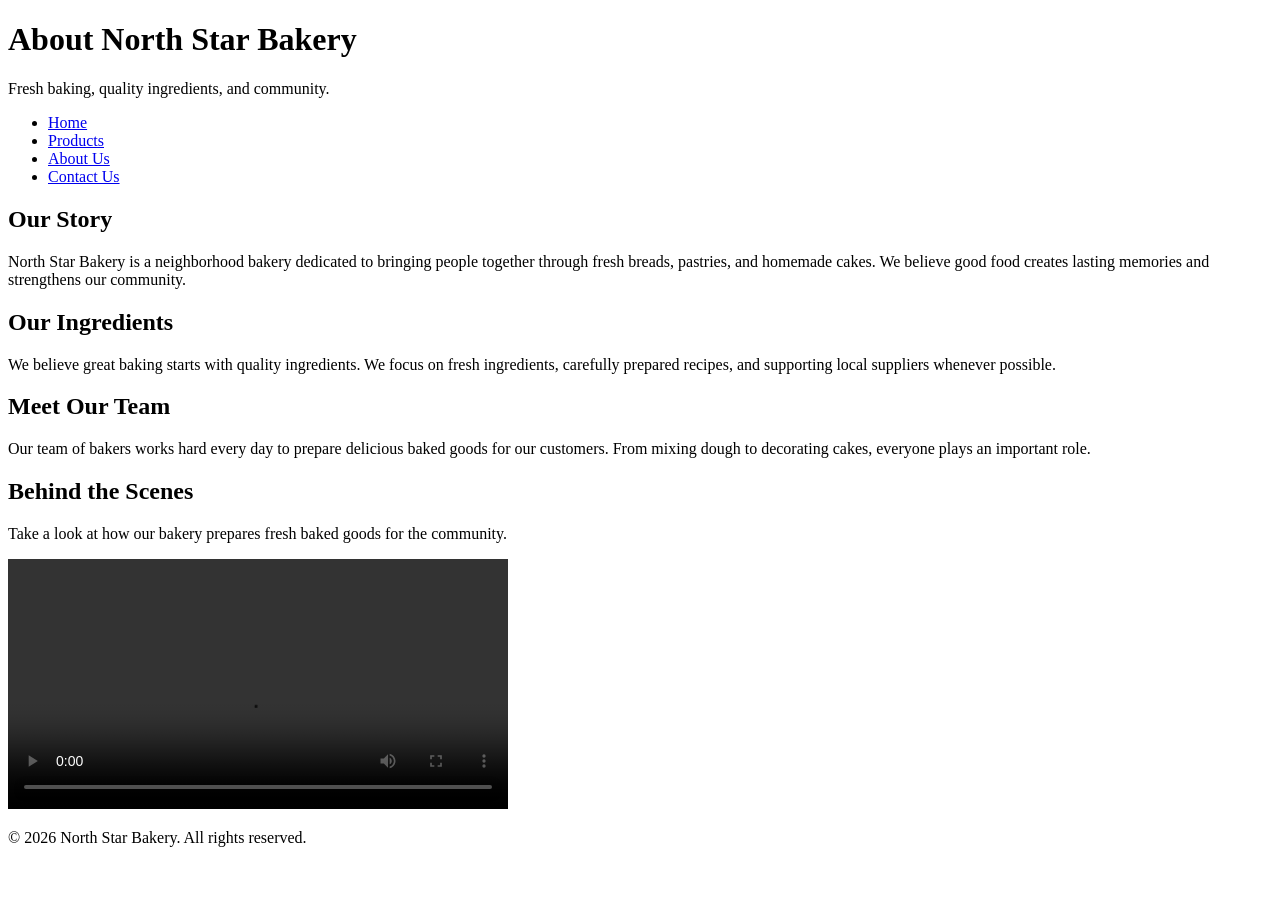
==== about.html @ ec4119c1 "Add North Star Bakery website files" ====
<!DOCTYPE html>
<html lang="en">
<head>
    <meta charset="UTF-8">
    <meta name="viewport" content="width=device-width, initial-scale=1.0">
    <title>About Us | North Star Bakery</title>
</head>
<body>

    <header>
        <h1>About North Star Bakery</h1>
        <p>Fresh baking, quality ingredients, and community.</p>

        <nav aria-label="Main navigation">
            <ul>
                <li><a href="index.html">Home</a></li>
                <li><a href="products.html">Products</a></li>
                <li><a href="about.html">About Us</a></li>
                <li><a href="contact.html">Contact Us</a></li>
            </ul>
        </nav>
    </header>

    <main>
        <section>
            <h2>Our Story</h2>
            <p>North Star Bakery is a neighborhood bakery
            dedicated to bringing people together through
            fresh breads, pastries, and homemade cakes.
            We believe good food creates lasting memories
            and strengthens our community.</p>
        </section>

        <section>
            <h2>Our Ingredients</h2>
            <p>We believe great baking starts with quality
            ingredients. We focus on fresh ingredients,
            carefully prepared recipes, and supporting
            local suppliers whenever possible.</p>
        </section>

        <section>
            <h2>Meet Our Team</h2>
            <p>Our team of bakers works hard every day
            to prepare delicious baked goods for our
            customers. From mixing dough to decorating
            cakes, everyone plays an important role.</p>
        </section>

        <section>
            <h2>Behind the Scenes</h2>
            <p>Take a look at how our bakery prepares
            fresh baked goods for the community.</p>

            <video controls width="500">
                <source src="media/bakery-behind-scenes_c.mp4"
                        type="video/mp4">
                Your browser does not support HTML5 video.
            </video>
        </section>
    </main>

    <footer>
        <p>&copy; 2026 North Star Bakery. All rights reserved.</p>
    </footer>

</body>
</html>
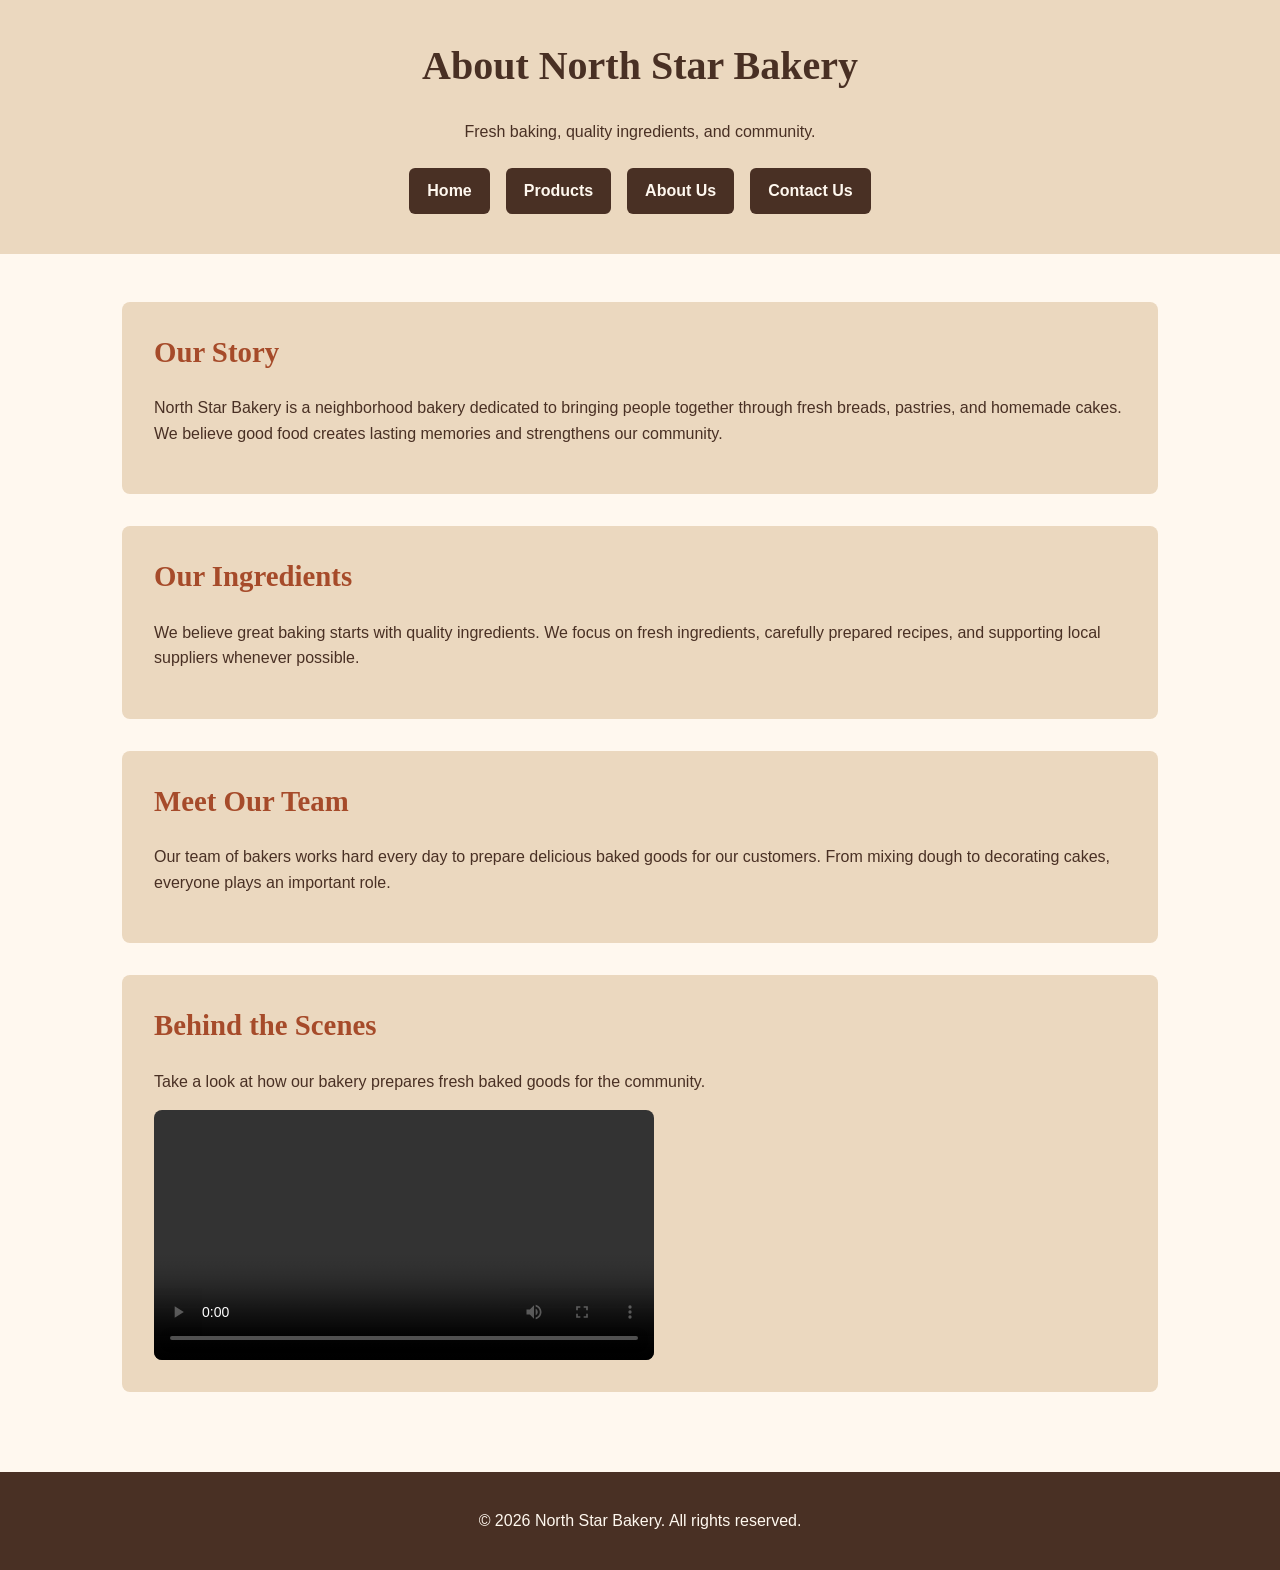
==== commit 31f48479: "Add responsive CSS design for Touchstone 3" ====
--- a/about.html
+++ b/about.html
@@ -5,6 +5,7 @@
     <meta charset="UTF-8">
     <meta name="viewport" content="width=device-width, initial-scale=1.0">
     <title>About Us | North Star Bakery</title>
+<link rel="stylesheet" href="styles.css">
 </head>
 <body>
 
--- a/styles.css
+++ b/styles.css
@@ -0,0 +1,239 @@
+
+/* North Star Bakery - Visual Design */
+
+/* Main colors and fonts */
+:root {
+    --cream: #FFF8EF;
+    --brown: #493024;
+    --terracotta: #A64B2A;
+    --sand: #EBD8BF;
+}
+
+/* Base styling */
+* {
+    box-sizing: border-box;
+}
+
+body {
+    margin: 0;
+    background-color: var(--cream);
+    color: var(--brown);
+    font-family: Arial, sans-serif;
+    font-size: 16px;
+    line-height: 1.6;
+}
+
+/* Headings */
+h1, h2, h3 {
+    font-family: Georgia, serif;
+    line-height: 1.3;
+}
+
+h1 {
+    font-size: 2rem;
+}
+
+h2 {
+    font-size: 1.5rem;
+    color: var(--terracotta);
+}
+
+h3 {
+    font-size: 1.2rem;
+}
+
+/* Links */
+a {
+    color: var(--terracotta);
+}
+
+a:hover {
+    text-decoration: underline;
+}
+
+/* Header */
+header {
+    background-color: var(--sand);
+    text-align: center;
+    padding: 24px 16px;
+}
+
+header h1 {
+    margin-top: 0;
+}
+
+header img {
+    max-width: 100%;
+    height: auto;
+    border-radius: 8px;
+}
+
+/* Navigation using Flexbox */
+nav ul {
+    display: flex;
+    flex-direction: column;
+    align-items: center;
+    gap: 12px;
+    list-style: none;
+    padding: 0;
+    margin: 24px 0 0;
+}
+
+nav a {
+    display: block;
+    padding: 10px 18px;
+    color: var(--cream);
+    background-color: var(--brown);
+    border-radius: 6px;
+    text-decoration: none;
+    font-weight: bold;
+}
+
+nav a:hover,
+nav a:focus-visible {
+    background-color: var(--terracotta);
+    text-decoration: underline;
+}
+
+/* Main content */
+main {
+    width: 100%;
+    max-width: 1100px;
+    margin: 0 auto;
+    padding: 32px 20px;
+}
+
+/* Content sections */
+main section {
+    margin-bottom: 32px;
+    padding: 24px;
+    background-color: var(--sand);
+    border-radius: 8px;
+}
+
+main h2 {
+    margin-top: 0;
+}
+
+/* Responsive images and video */
+main img,
+main video {
+    display: block;
+    max-width: 100%;
+    height: auto;
+    border-radius: 8px;
+}
+
+figure {
+    margin: 24px 0;
+}
+
+figcaption {
+    margin-top: 10px;
+    font-style: italic;
+    text-align: center;
+}
+
+/* Footer */
+footer {
+    background-color: var(--brown);
+    color: var(--cream);
+    text-align: center;
+    padding: 20px;
+}
+
+/* Contact and preorder form */
+form {
+    max-width: 700px;
+    margin: 24px auto;
+}
+
+fieldset {
+    border: 2px solid var(--terracotta);
+    border-radius: 8px;
+    padding: 20px;
+    margin-bottom: 24px;
+}
+
+legend {
+    font-family: Georgia, serif;
+    font-weight: bold;
+    color: var(--brown);
+    padding: 0 8px;
+}
+
+label {
+    display: block;
+    font-weight: bold;
+    margin-top: 14px;
+    margin-bottom: 6px;
+}
+
+input,
+select,
+textarea {
+    display: block;
+    width: 100%;
+    padding: 12px;
+    border: 1px solid var(--brown);
+    border-radius: 6px;
+    background-color: var(--cream);
+    color: var(--brown);
+    font: inherit;
+}
+
+textarea {
+    min-height: 120px;
+}
+
+button,
+input[type="submit"] {
+    background-color: var(--brown);
+    color: var(--cream);
+    border: none;
+    border-radius: 6px;
+    padding: 12px 24px;
+    font: inherit;
+    font-weight: bold;
+    cursor: pointer;
+}
+
+button:hover,
+button:focus-visible,
+input[type="submit"]:hover,
+input[type="submit"]:focus-visible {
+    background-color: var(--terracotta);
+}
+
+/* Responsive layout for larger screens */
+@media (min-width: 768px) {
+
+    /* Horizontal navigation */
+    nav ul {
+        flex-direction: row;
+        justify-content: center;
+        flex-wrap: wrap;
+        gap: 16px;
+    }
+
+    /* More spacing on larger screens */
+    header {
+        padding: 40px 24px;
+    }
+
+    main {
+        padding: 48px 32px;
+    }
+
+    main section {
+        padding: 32px;
+    }
+
+    h1 {
+        font-size: 2.5rem;
+    }
+
+    h2 {
+        font-size: 1.8rem;
+    }
+}
